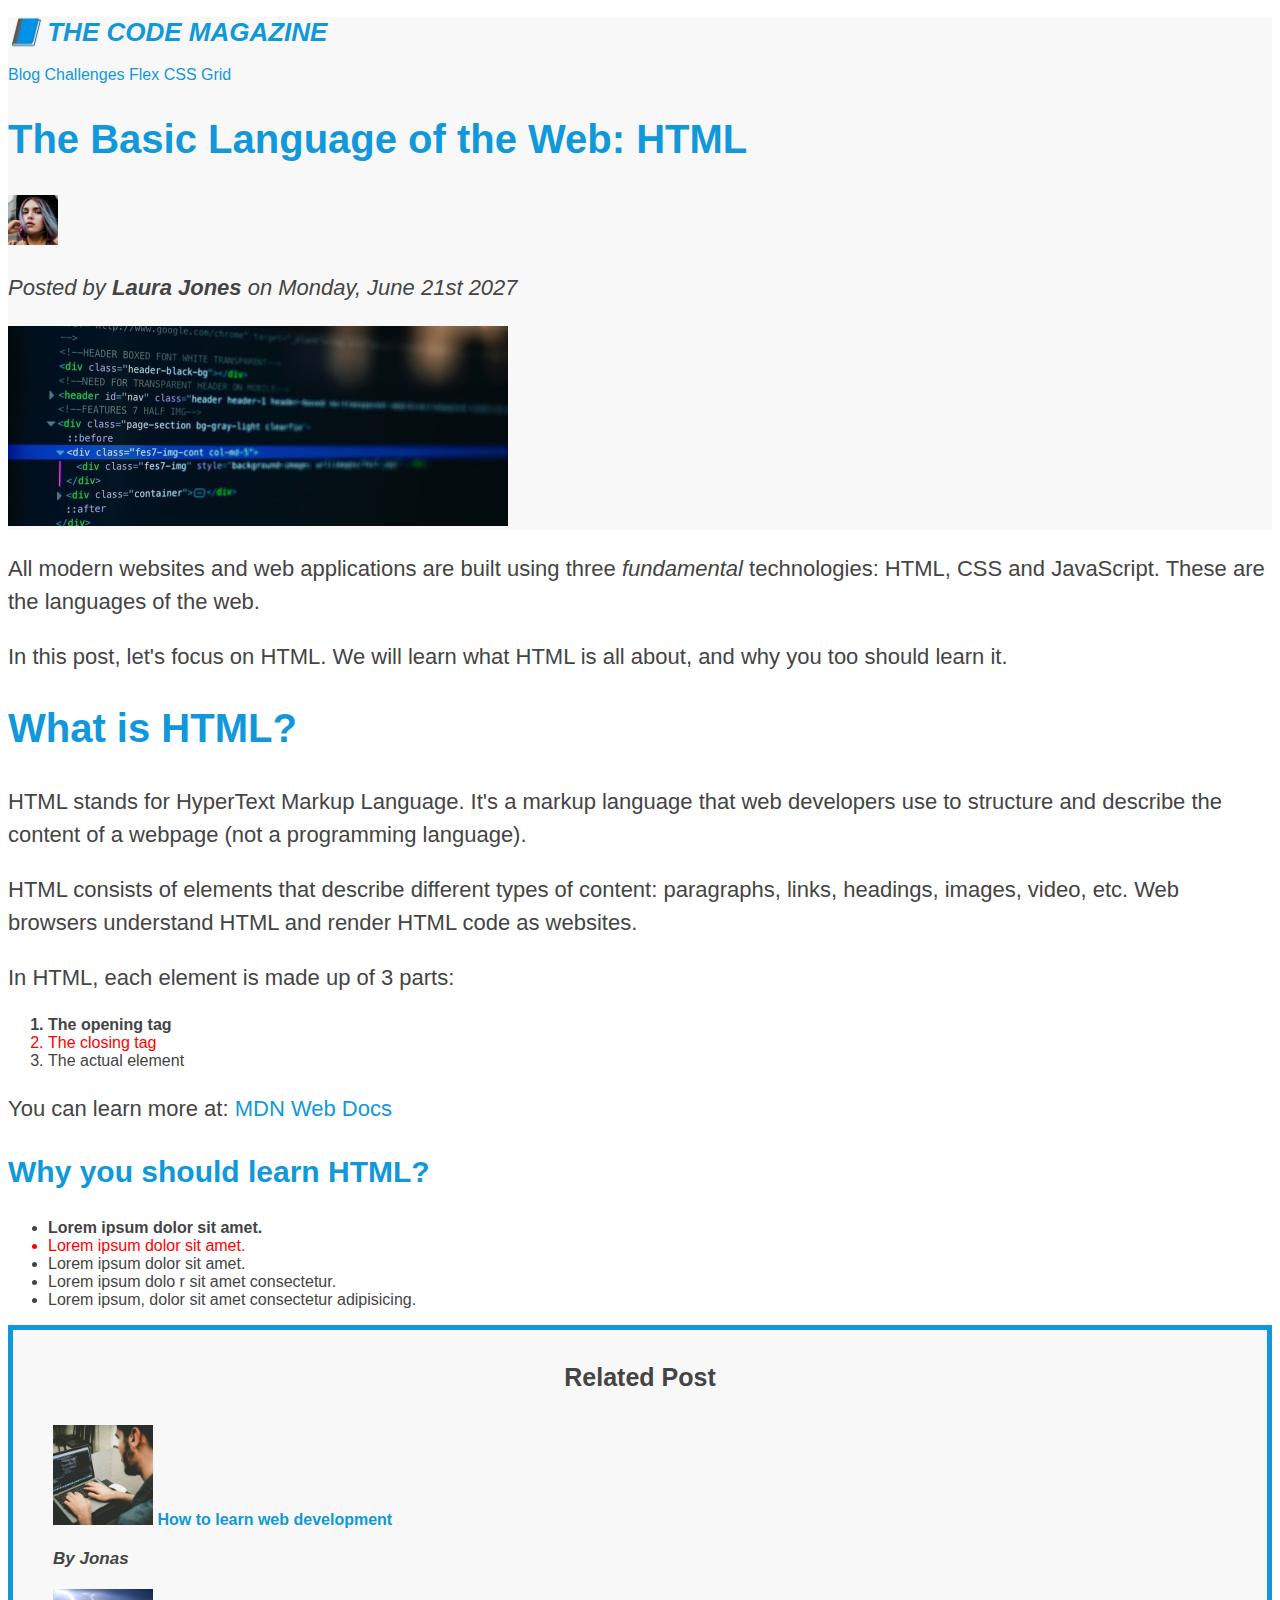
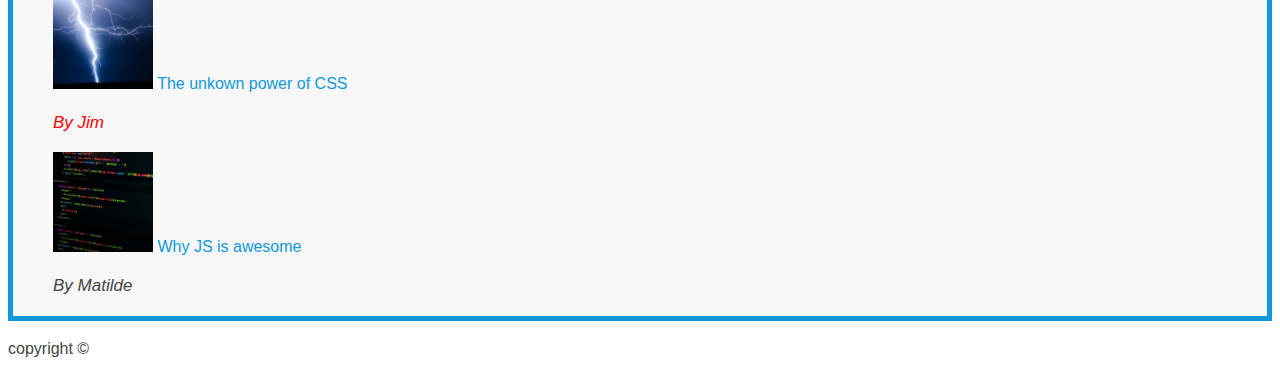
==== Section3-CSS/index.html @ 2f6d9512 "Halfway through section 3" ====
<!DOCTYPE html>
<html lang="en">

<head>
    <meta charset="UTF-8">
    <meta http-equiv="X-UA-Compatible" content="IE=edge">
    <meta name="viewport" content="width=device-width, initial-scale=1.0">
    <link rel="stylesheet" href="style.css">
    <title>The Baisc Language of the Web: HTML</title>
</head>

<body>

    <header class="main-header">
        <h1>📘 The Code Magazine</h1>
        <nav>
            <a href="./blog.html">Blog</a>
            <a href="#">Challenges</a>
            <a href="#">Flex</a>
            <a href="#">CSS Grid</a>
        </nav>

        <h2>The Basic Language of the Web: HTML</h2>

        <img src="./02-HTML-Fundamentals/laura-jones.jpg" alt="Headshot of Laura Jones" width="50" height="50">


        <p id="author">Posted by <strong>Laura Jones</strong> on Monday, June 21st 2027</p>

        <img src="./02-HTML-Fundamentals/post-img.jpg" alt="HTML Code" width="500" height="200">
    </header>

    <article>

        <p>All modern websites and web applications are built using three <em>fundamental</em> technologies: HTML, CSS
            and
            JavaScript. These are the languages of the web.
        </p>

        <p>In this post, let's focus on HTML. We will learn what HTML is all about, and why you too should learn it.
        </p>

        <h2>What is HTML?</h2>

        <p>HTML stands for HyperText Markup Language. It's a markup language that web developers use to structure and
            describe the content of a webpage (not a programming language).
        </p>

        <p>HTML consists of elements that describe different types of content: paragraphs, links, headings, images,
            video,
            etc. Web browsers understand HTML and render HTML code as websites.
        </p>

        <p>In HTML, each element is made up of 3 parts:</p>

        <ol>
            <li>The opening tag</li>
            <li>The closing tag</li>
            <li>The actual element</li>
        </ol>

        <p>You can learn more at: <a href="https://developer.mozilla.org/en-US/" target="blank">MDN Web Docs</a>
        </p>

        <h3>Why you should learn HTML?</h3>

        <ul>
            <li>Lorem ipsum dolor sit amet.</li>
            <li>Lorem ipsum dolor sit amet.</li>
            <li>Lorem ipsum dolor sit amet.</li>
            <li>Lorem ipsum dolo r sit amet consectetur.</li>
            <li>Lorem ipsum, dolor sit amet consectetur adipisicing.</li>
        </ul>

    </article>

    <aside>

        <h4>Related Post</h4>

        <ul class="related">
            <li>
                <img src="./02-HTML-Fundamentals/related-1.jpg" alt="Man coding" width="100" height="100">
                <a href="#">How to learn web development</a>
                <p class="related-author">By Jonas</p>
            </li>
            <li>
                <img src="./02-HTML-Fundamentals/related-2.jpg" alt="Lightning" width="100" height="100">
                <a href="#">The unkown power of CSS</a>
                <p class="related-author ">By Jim</p>
            </li>
            <li>
                <img src="./02-HTML-Fundamentals/related-3.jpg" alt="Lines of code" width="100" height="100">
                <a href="#">Why JS is awesome</a>
                <p class="related-author">By Matilde</p>
            </li>
        </ul>
    </aside>


    <footer>
        <p>copyright &copy;</p>
    </footer>
</body>


</html>
---- Section3-CSS/style.css ----
body {
    font-family: sans-serif;
    color: #444444;
}


h1,
h2,
h3 {
    color: #1098db
}

h1 {
    font-size: 26px;
    text-transform: uppercase;
    font-style: italic;
}

h2 {
    font-size: 40px;
}

h3 {
    font-size: 30px;
}

h4 {
    text-align: center;
    font-size: 25px;
}

p {
    font-size: 22px;
    line-height: 1.5;
}

li {
    font-size: 16px;
}

footer p {
    font-size: 16px;
}

#author {
    font-style: italic;
}

.related-author {
    font-style: italic;
    font-size: 17px;
}

.related {
    list-style: none;
}

.main-header {
    background-color: #f8f8f8;
}

aside {
    background-color: #f8f8f8;
    border: 5px solid #1098db;
}

li:first-child {
    font-weight: bold;
}

li:nth-child(2) {
    color: red;
}

/* Styling hyperlinks */
a:link {
    color: #1098db;
    text-decoration: none;
}

a:visited {
    color: #1098db;
}

a:hover {
    color: orangered;
    font-weight: bold;
    text-decoration: underline wavy orangered;
}

a:active {
    background-color: black;
    font-style: italic;
}
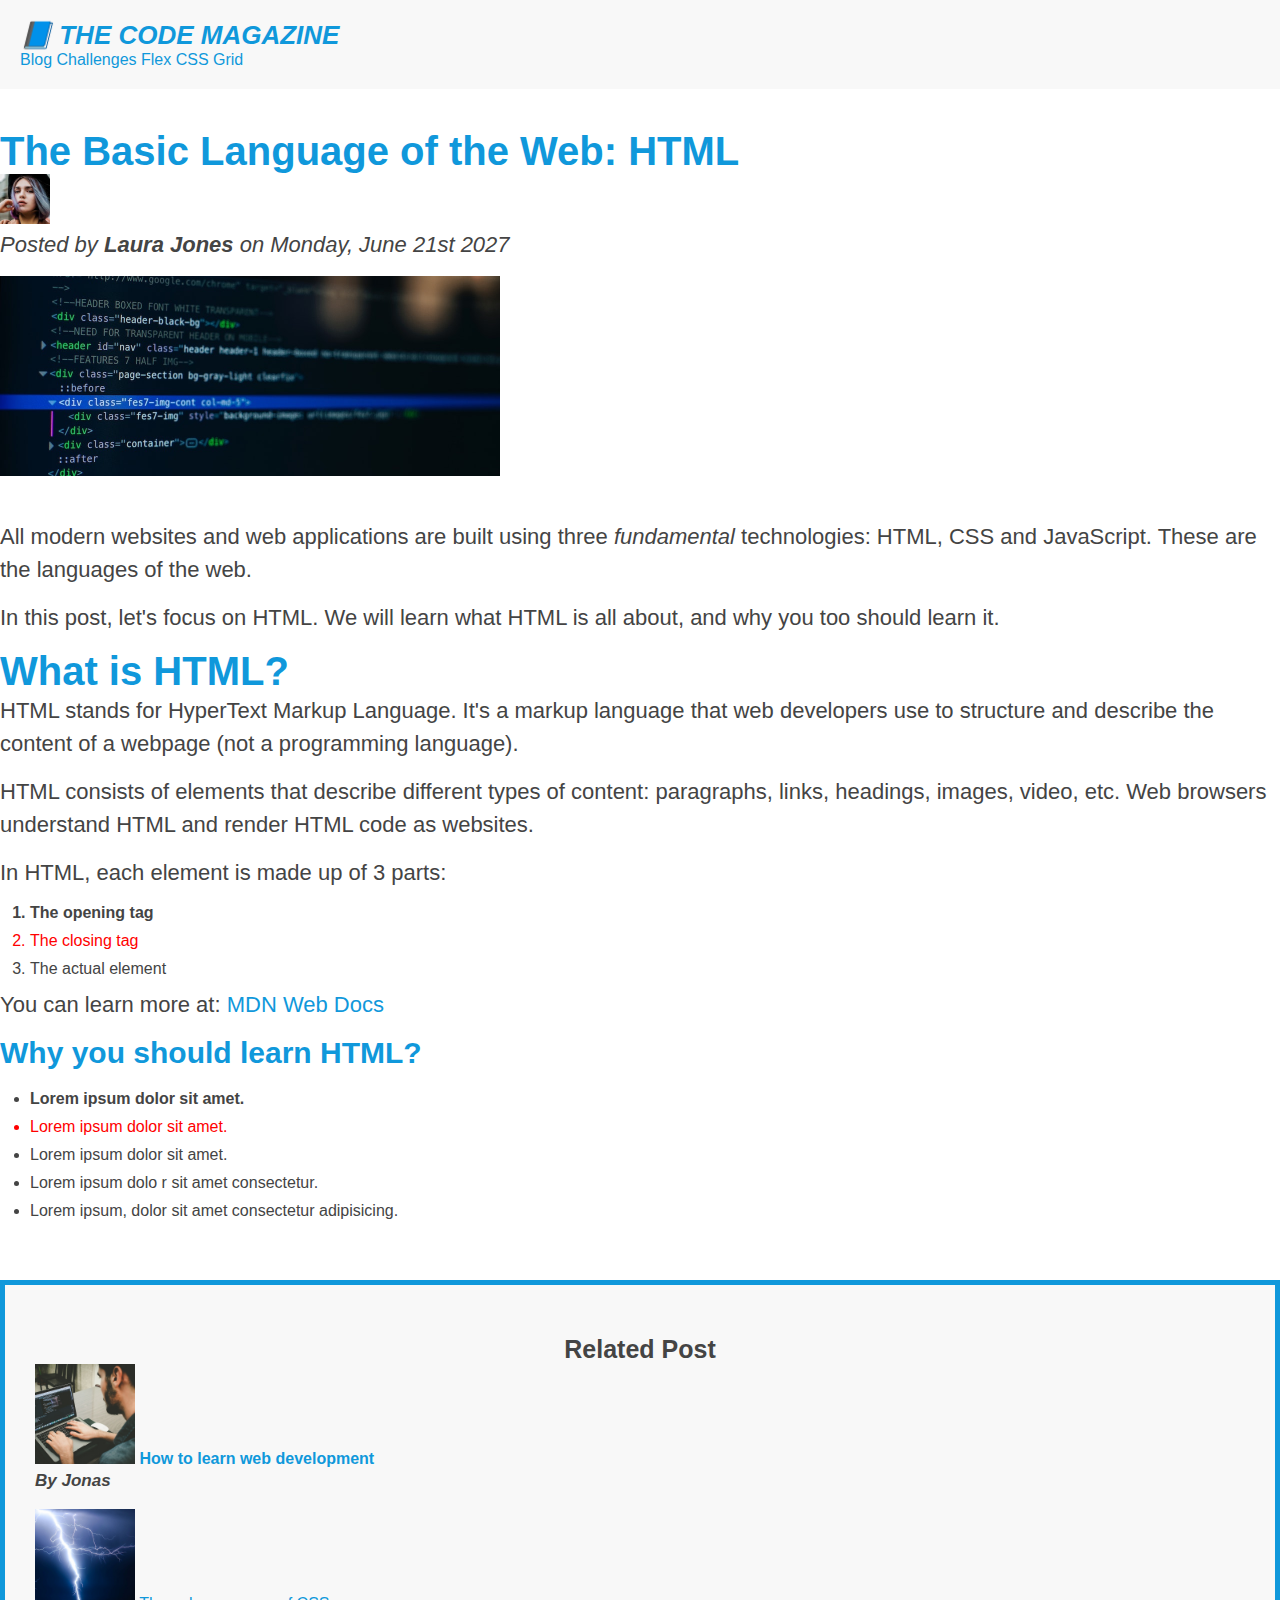
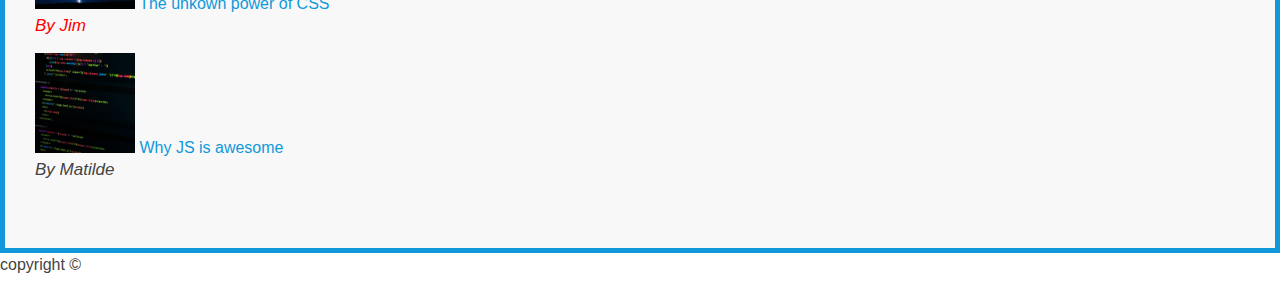
==== commit 4315900d: "Finished padding and margin in section 3" ====
--- a/Section3-CSS/index.html
+++ b/Section3-CSS/index.html
@@ -1,107 +1,137 @@
 <!DOCTYPE html>
 <html lang="en">
+  <head>
+    <meta charset="UTF-8" />
+    <meta http-equiv="X-UA-Compatible" content="IE=edge" />
+    <meta name="viewport" content="width=device-width, initial-scale=1.0" />
+    <link rel="stylesheet" href="style.css" />
+    <title>The Baisc Language of the Web: HTML</title>
+  </head>
 
-<head>
-    <meta charset="UTF-8">
-    <meta http-equiv="X-UA-Compatible" content="IE=edge">
-    <meta name="viewport" content="width=device-width, initial-scale=1.0">
-    <link rel="stylesheet" href="style.css">
-    <title>The Baisc Language of the Web: HTML</title>
-</head>
+  <body>
+    <header class="main-header">
+      <h1>📘 The Code Magazine</h1>
+      <nav>
+        <a href="./blog.html">Blog</a>
+        <a href="#">Challenges</a>
+        <a href="#">Flex</a>
+        <a href="#">CSS Grid</a>
+      </nav>
+    </header>
 
-<body>
+    <header class="post-header">
+      <h2>The Basic Language of the Web: HTML</h2>
 
-    <header class="main-header">
-        <h1>📘 The Code Magazine</h1>
-        <nav>
-            <a href="./blog.html">Blog</a>
-            <a href="#">Challenges</a>
-            <a href="#">Flex</a>
-            <a href="#">CSS Grid</a>
-        </nav>
+      <img
+        src="./02-HTML-Fundamentals/laura-jones.jpg"
+        alt="Headshot of Laura Jones"
+        width="50"
+        height="50"
+      />
 
-        <h2>The Basic Language of the Web: HTML</h2>
+      <p id="author">
+        Posted by <strong>Laura Jones</strong> on Monday, June 21st 2027
+      </p>
 
-        <img src="./02-HTML-Fundamentals/laura-jones.jpg" alt="Headshot of Laura Jones" width="50" height="50">
-
-
-        <p id="author">Posted by <strong>Laura Jones</strong> on Monday, June 21st 2027</p>
-
-        <img src="./02-HTML-Fundamentals/post-img.jpg" alt="HTML Code" width="500" height="200">
+      <img
+        src="./02-HTML-Fundamentals/post-img.jpg"
+        alt="HTML Code"
+        width="500"
+        height="200"
+      />
     </header>
 
     <article>
+      <p>
+        All modern websites and web applications are built using three
+        <em>fundamental</em> technologies: HTML, CSS and JavaScript. These are
+        the languages of the web.
+      </p>
 
-        <p>All modern websites and web applications are built using three <em>fundamental</em> technologies: HTML, CSS
-            and
-            JavaScript. These are the languages of the web.
-        </p>
+      <p>
+        In this post, let's focus on HTML. We will learn what HTML is all about,
+        and why you too should learn it.
+      </p>
 
-        <p>In this post, let's focus on HTML. We will learn what HTML is all about, and why you too should learn it.
-        </p>
+      <h2>What is HTML?</h2>
 
-        <h2>What is HTML?</h2>
+      <p>
+        HTML stands for HyperText Markup Language. It's a markup language that
+        web developers use to structure and describe the content of a webpage
+        (not a programming language).
+      </p>
 
-        <p>HTML stands for HyperText Markup Language. It's a markup language that web developers use to structure and
-            describe the content of a webpage (not a programming language).
-        </p>
+      <p>
+        HTML consists of elements that describe different types of content:
+        paragraphs, links, headings, images, video, etc. Web browsers understand
+        HTML and render HTML code as websites.
+      </p>
 
-        <p>HTML consists of elements that describe different types of content: paragraphs, links, headings, images,
-            video,
-            etc. Web browsers understand HTML and render HTML code as websites.
-        </p>
+      <p>In HTML, each element is made up of 3 parts:</p>
 
-        <p>In HTML, each element is made up of 3 parts:</p>
+      <ol>
+        <li>The opening tag</li>
+        <li>The closing tag</li>
+        <li>The actual element</li>
+      </ol>
 
-        <ol>
-            <li>The opening tag</li>
-            <li>The closing tag</li>
-            <li>The actual element</li>
-        </ol>
+      <p>
+        You can learn more at:
+        <a href="https://developer.mozilla.org/en-US/" target="blank"
+          >MDN Web Docs</a
+        >
+      </p>
 
-        <p>You can learn more at: <a href="https://developer.mozilla.org/en-US/" target="blank">MDN Web Docs</a>
-        </p>
+      <h3>Why you should learn HTML?</h3>
 
-        <h3>Why you should learn HTML?</h3>
-
-        <ul>
-            <li>Lorem ipsum dolor sit amet.</li>
-            <li>Lorem ipsum dolor sit amet.</li>
-            <li>Lorem ipsum dolor sit amet.</li>
-            <li>Lorem ipsum dolo r sit amet consectetur.</li>
-            <li>Lorem ipsum, dolor sit amet consectetur adipisicing.</li>
-        </ul>
-
+      <ul>
+        <li>Lorem ipsum dolor sit amet.</li>
+        <li>Lorem ipsum dolor sit amet.</li>
+        <li>Lorem ipsum dolor sit amet.</li>
+        <li>Lorem ipsum dolo r sit amet consectetur.</li>
+        <li>Lorem ipsum, dolor sit amet consectetur adipisicing.</li>
+      </ul>
     </article>
 
     <aside>
+      <h4>Related Post</h4>
 
-        <h4>Related Post</h4>
-
-        <ul class="related">
-            <li>
-                <img src="./02-HTML-Fundamentals/related-1.jpg" alt="Man coding" width="100" height="100">
-                <a href="#">How to learn web development</a>
-                <p class="related-author">By Jonas</p>
-            </li>
-            <li>
-                <img src="./02-HTML-Fundamentals/related-2.jpg" alt="Lightning" width="100" height="100">
-                <a href="#">The unkown power of CSS</a>
-                <p class="related-author ">By Jim</p>
-            </li>
-            <li>
-                <img src="./02-HTML-Fundamentals/related-3.jpg" alt="Lines of code" width="100" height="100">
-                <a href="#">Why JS is awesome</a>
-                <p class="related-author">By Matilde</p>
-            </li>
-        </ul>
+      <ul class="related">
+        <li>
+          <img
+            src="./02-HTML-Fundamentals/related-1.jpg"
+            alt="Man coding"
+            width="100"
+            height="100"
+          />
+          <a href="#">How to learn web development</a>
+          <p class="related-author">By Jonas</p>
+        </li>
+        <li>
+          <img
+            src="./02-HTML-Fundamentals/related-2.jpg"
+            alt="Lightning"
+            width="100"
+            height="100"
+          />
+          <a href="#">The unkown power of CSS</a>
+          <p class="related-author">By Jim</p>
+        </li>
+        <li>
+          <img
+            src="./02-HTML-Fundamentals/related-3.jpg"
+            alt="Lines of code"
+            width="100"
+            height="100"
+          />
+          <a href="#">Why JS is awesome</a>
+          <p class="related-author">By Matilde</p>
+        </li>
+      </ul>
     </aside>
 
-
     <footer>
-        <p>copyright &copy;</p>
+      <p>copyright &copy;</p>
     </footer>
-</body>
-
-
-</html>+  </body>
+</html>
--- a/Section3-CSS/style.css
+++ b/Section3-CSS/style.css
@@ -1,94 +1,121 @@
-body {
-    font-family: sans-serif;
-    color: #444444;
+* {
+  margin: 0;
+  padding: 0;
 }
 
+body {
+  font-family: sans-serif;
+  color: #444444;
+}
+
+.main-header {
+  background-color: #f8f8f8;
+  padding: 20px;
+  margin-bottom: 40px;
+}
+
+.post-header {
+  margin-bottom: 40px;
+}
+
+aside {
+  background-color: #f8f8f8;
+  border: 5px solid #1098db;
+  padding: 50px 0;
+}
+
+article {
+  margin-bottom: 60px;
+}
 
 h1,
 h2,
 h3 {
-    color: #1098db
+  color: #1098db;
 }
 
 h1 {
-    font-size: 26px;
-    text-transform: uppercase;
-    font-style: italic;
+  font-size: 26px;
+  text-transform: uppercase;
+  font-style: italic;
 }
 
 h2 {
-    font-size: 40px;
+  font-size: 40px;
 }
 
 h3 {
-    font-size: 30px;
+  font-size: 30px;
+  margin-bottom: 20px;
 }
 
 h4 {
-    text-align: center;
-    font-size: 25px;
+  text-align: center;
+  font-size: 25px;
 }
 
 p {
-    font-size: 22px;
-    line-height: 1.5;
+  font-size: 22px;
+  line-height: 1.5;
+  margin-bottom: 15px;
 }
 
 li {
-    font-size: 16px;
+  font-size: 16px;
+  margin-left: 30px;
+  margin-bottom: 10px;
 }
 
 footer p {
-    font-size: 16px;
+  font-size: 16px;
 }
 
 #author {
-    font-style: italic;
+  font-style: italic;
 }
 
 .related-author {
-    font-style: italic;
-    font-size: 17px;
+  font-style: italic;
+  font-size: 17px;
 }
 
 .related {
-    list-style: none;
+  list-style: none;
 }
 
-.main-header {
-    background-color: #f8f8f8;
-}
-
-aside {
-    background-color: #f8f8f8;
-    border: 5px solid #1098db;
+li {
+  margin-bottom: 10px;
 }
 
 li:first-child {
-    font-weight: bold;
+  font-weight: bold;
 }
 
 li:nth-child(2) {
-    color: red;
+  color: red;
 }
+
+/* li:last-child {
+  margin-bottom: 0;
+} */
 
 /* Styling hyperlinks */
 a:link {
-    color: #1098db;
-    text-decoration: none;
+  color: #1098db;
+  text-decoration: none;
 }
 
 a:visited {
-    color: #1098db;
+  color: #1098db;
 }
 
 a:hover {
-    color: orangered;
-    font-weight: bold;
-    text-decoration: underline wavy orangered;
+  color: orangered;
+  font-weight: bold;
+  text-decoration: underline wavy orangered;
 }
 
 a:active {
-    background-color: black;
-    font-style: italic;
-}+  background-color: black;
+  font-style: italic;
+}
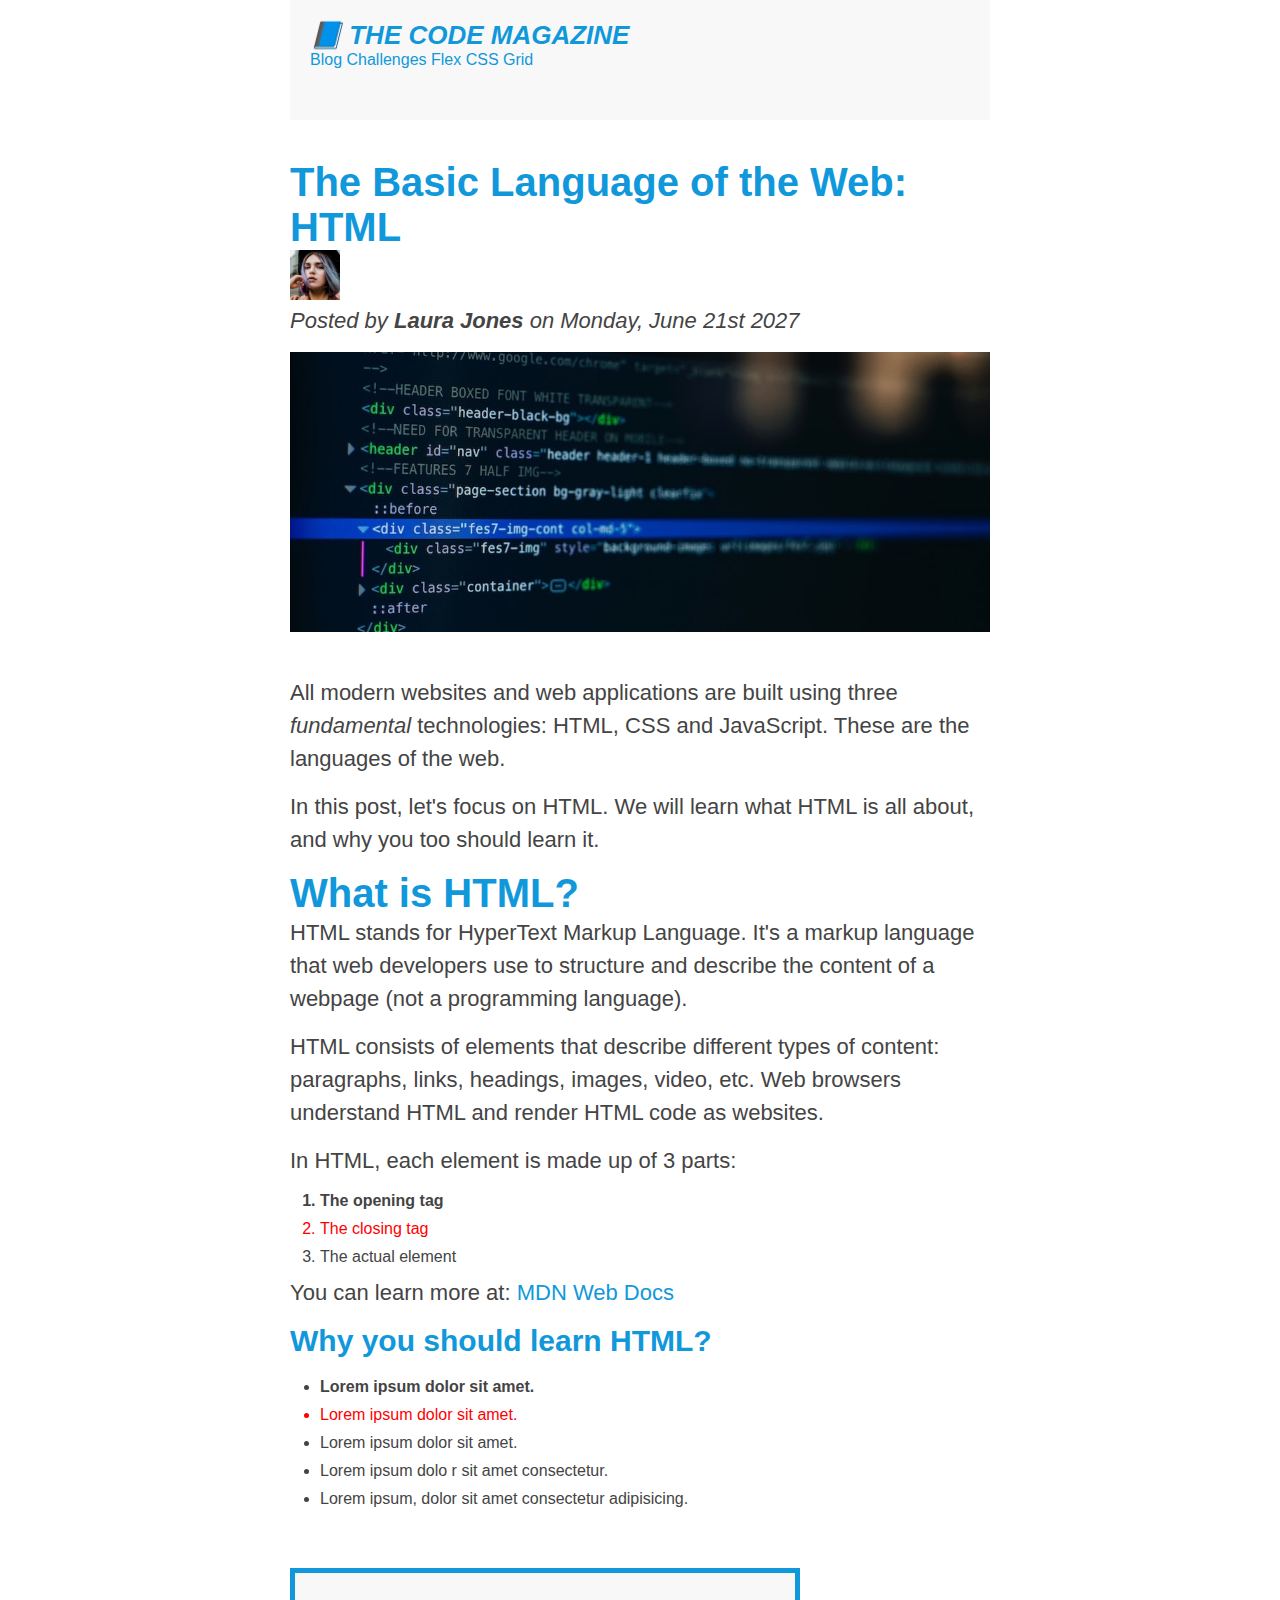
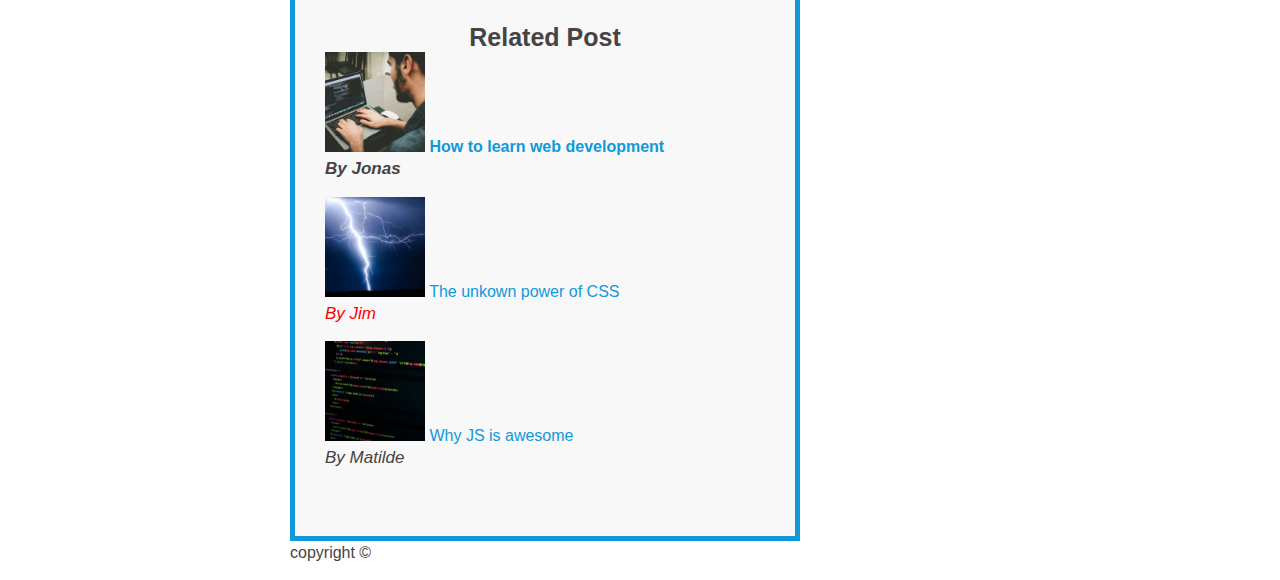
==== commit f9d60cec: "Completed challenge 2 and learned about dimensions" ====
--- a/Section3-CSS/index.html
+++ b/Section3-CSS/index.html
@@ -9,129 +9,132 @@
   </head>
 
   <body>
-    <header class="main-header">
-      <h1>📘 The Code Magazine</h1>
-      <nav>
-        <a href="./blog.html">Blog</a>
-        <a href="#">Challenges</a>
-        <a href="#">Flex</a>
-        <a href="#">CSS Grid</a>
-      </nav>
-    </header>
+    <div class="container">
+      <header class="main-header">
+        <h1>📘 The Code Magazine</h1>
+        <nav>
+          <a href="./blog.html">Blog</a>
+          <a href="#">Challenges</a>
+          <a href="#">Flex</a>
+          <a href="#">CSS Grid</a>
+        </nav>
+      </header>
 
-    <header class="post-header">
-      <h2>The Basic Language of the Web: HTML</h2>
+      <header class="post-header">
+        <h2>The Basic Language of the Web: HTML</h2>
 
-      <img
-        src="./02-HTML-Fundamentals/laura-jones.jpg"
-        alt="Headshot of Laura Jones"
-        width="50"
-        height="50"
-      />
+        <img
+          src="./02-HTML-Fundamentals/laura-jones.jpg"
+          alt="Headshot of Laura Jones"
+          width="50"
+          height="50"
+        />
 
-      <p id="author">
-        Posted by <strong>Laura Jones</strong> on Monday, June 21st 2027
-      </p>
+        <p id="author">
+          Posted by <strong>Laura Jones</strong> on Monday, June 21st 2027
+        </p>
 
-      <img
-        src="./02-HTML-Fundamentals/post-img.jpg"
-        alt="HTML Code"
-        width="500"
-        height="200"
-      />
-    </header>
+        <img
+          class="post-img"
+          src="./02-HTML-Fundamentals/post-img.jpg"
+          alt="HTML Code"
+          width="500"
+          height="200"
+        />
+      </header>
 
-    <article>
-      <p>
-        All modern websites and web applications are built using three
-        <em>fundamental</em> technologies: HTML, CSS and JavaScript. These are
-        the languages of the web.
-      </p>
+      <article>
+        <p>
+          All modern websites and web applications are built using three
+          <em>fundamental</em> technologies: HTML, CSS and JavaScript. These are
+          the languages of the web.
+        </p>
 
-      <p>
-        In this post, let's focus on HTML. We will learn what HTML is all about,
-        and why you too should learn it.
-      </p>
+        <p>
+          In this post, let's focus on HTML. We will learn what HTML is all
+          about, and why you too should learn it.
+        </p>
 
-      <h2>What is HTML?</h2>
+        <h2>What is HTML?</h2>
 
-      <p>
-        HTML stands for HyperText Markup Language. It's a markup language that
-        web developers use to structure and describe the content of a webpage
-        (not a programming language).
-      </p>
+        <p>
+          HTML stands for HyperText Markup Language. It's a markup language that
+          web developers use to structure and describe the content of a webpage
+          (not a programming language).
+        </p>
 
-      <p>
-        HTML consists of elements that describe different types of content:
-        paragraphs, links, headings, images, video, etc. Web browsers understand
-        HTML and render HTML code as websites.
-      </p>
+        <p>
+          HTML consists of elements that describe different types of content:
+          paragraphs, links, headings, images, video, etc. Web browsers
+          understand HTML and render HTML code as websites.
+        </p>
 
-      <p>In HTML, each element is made up of 3 parts:</p>
+        <p>In HTML, each element is made up of 3 parts:</p>
 
-      <ol>
-        <li>The opening tag</li>
-        <li>The closing tag</li>
-        <li>The actual element</li>
-      </ol>
+        <ol>
+          <li>The opening tag</li>
+          <li>The closing tag</li>
+          <li>The actual element</li>
+        </ol>
 
-      <p>
-        You can learn more at:
-        <a href="https://developer.mozilla.org/en-US/" target="blank"
-          >MDN Web Docs</a
-        >
-      </p>
+        <p>
+          You can learn more at:
+          <a href="https://developer.mozilla.org/en-US/" target="blank"
+            >MDN Web Docs</a
+          >
+        </p>
 
-      <h3>Why you should learn HTML?</h3>
+        <h3>Why you should learn HTML?</h3>
 
-      <ul>
-        <li>Lorem ipsum dolor sit amet.</li>
-        <li>Lorem ipsum dolor sit amet.</li>
-        <li>Lorem ipsum dolor sit amet.</li>
-        <li>Lorem ipsum dolo r sit amet consectetur.</li>
-        <li>Lorem ipsum, dolor sit amet consectetur adipisicing.</li>
-      </ul>
-    </article>
+        <ul>
+          <li>Lorem ipsum dolor sit amet.</li>
+          <li>Lorem ipsum dolor sit amet.</li>
+          <li>Lorem ipsum dolor sit amet.</li>
+          <li>Lorem ipsum dolo r sit amet consectetur.</li>
+          <li>Lorem ipsum, dolor sit amet consectetur adipisicing.</li>
+        </ul>
+      </article>
 
-    <aside>
-      <h4>Related Post</h4>
+      <aside>
+        <h4>Related Post</h4>
 
-      <ul class="related">
-        <li>
-          <img
-            src="./02-HTML-Fundamentals/related-1.jpg"
-            alt="Man coding"
-            width="100"
-            height="100"
-          />
-          <a href="#">How to learn web development</a>
-          <p class="related-author">By Jonas</p>
-        </li>
-        <li>
-          <img
-            src="./02-HTML-Fundamentals/related-2.jpg"
-            alt="Lightning"
-            width="100"
-            height="100"
-          />
-          <a href="#">The unkown power of CSS</a>
-          <p class="related-author">By Jim</p>
-        </li>
-        <li>
-          <img
-            src="./02-HTML-Fundamentals/related-3.jpg"
-            alt="Lines of code"
-            width="100"
-            height="100"
-          />
-          <a href="#">Why JS is awesome</a>
-          <p class="related-author">By Matilde</p>
-        </li>
-      </ul>
-    </aside>
+        <ul class="related">
+          <li>
+            <img
+              src="./02-HTML-Fundamentals/related-1.jpg"
+              alt="Man coding"
+              width="100"
+              height="100"
+            />
+            <a href="#">How to learn web development</a>
+            <p class="related-author">By Jonas</p>
+          </li>
+          <li>
+            <img
+              src="./02-HTML-Fundamentals/related-2.jpg"
+              alt="Lightning"
+              width="100"
+              height="100"
+            />
+            <a href="#">The unkown power of CSS</a>
+            <p class="related-author">By Jim</p>
+          </li>
+          <li>
+            <img
+              src="./02-HTML-Fundamentals/related-3.jpg"
+              alt="Lines of code"
+              width="100"
+              height="100"
+            />
+            <a href="#">Why JS is awesome</a>
+            <p class="related-author">By Matilde</p>
+          </li>
+        </ul>
+      </aside>
 
-    <footer>
-      <p>copyright &copy;</p>
-    </footer>
+      <footer>
+        <p>copyright &copy;</p>
+      </footer>
+    </div>
   </body>
 </html>
--- a/Section3-CSS/style.css
+++ b/Section3-CSS/style.css
@@ -8,10 +8,16 @@
   color: #444444;
 }
 
+.container {
+  width: 700px;
+  margin: 0 auto;
+}
+
 .main-header {
   background-color: #f8f8f8;
   padding: 20px;
   margin-bottom: 40px;
+  height: 80px;
 }
 
 .post-header {
@@ -22,6 +28,7 @@
   background-color: #f8f8f8;
   border: 5px solid #1098db;
   padding: 50px 0;
+  width: 500px;
 }
 
 article {
@@ -119,3 +126,8 @@
   background-color: black;
   font-style: italic;
 }
+
+.post-img {
+  width: 100%;
+  height: auto;
+}
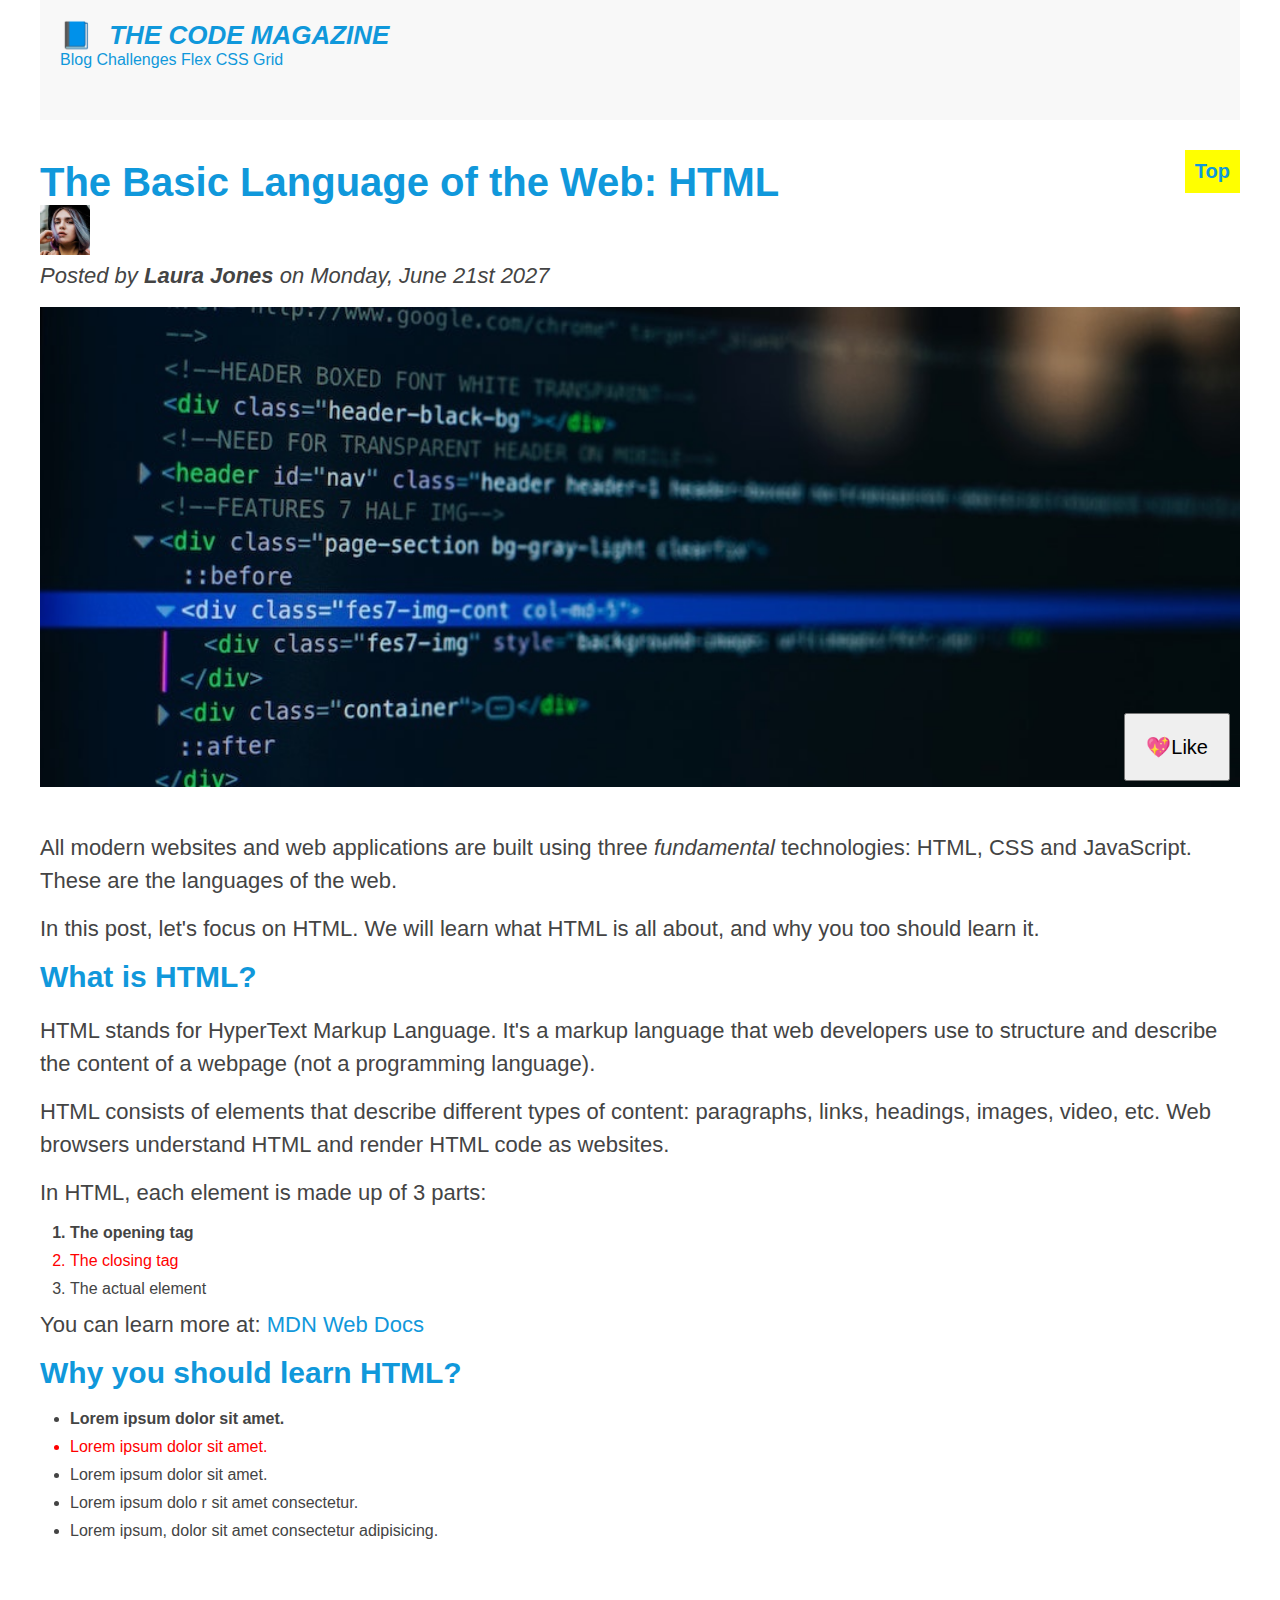
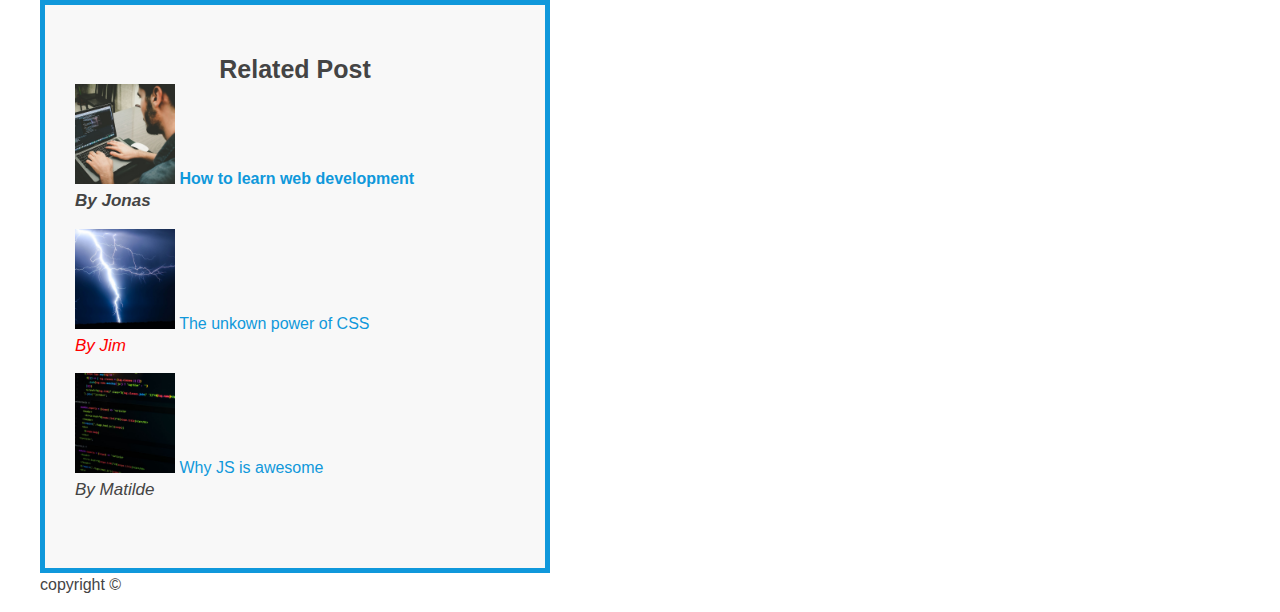
==== commit 0e085c8d: "Finished basics of css" ====
--- a/Section3-CSS/index.html
+++ b/Section3-CSS/index.html
@@ -1,140 +1,117 @@
 <!DOCTYPE html>
 <html lang="en">
-  <head>
+
+<head>
     <meta charset="UTF-8" />
     <meta http-equiv="X-UA-Compatible" content="IE=edge" />
     <meta name="viewport" content="width=device-width, initial-scale=1.0" />
     <link rel="stylesheet" href="style.css" />
     <title>The Baisc Language of the Web: HTML</title>
-  </head>
+</head>
 
-  <body>
+<body>
     <div class="container">
-      <header class="main-header">
-        <h1>📘 The Code Magazine</h1>
-        <nav>
-          <a href="./blog.html">Blog</a>
-          <a href="#">Challenges</a>
-          <a href="#">Flex</a>
-          <a href="#">CSS Grid</a>
-        </nav>
-      </header>
+        <header class="main-header">
+            <h1>📘 The Code Magazine</h1>
+            <nav>
+                <a href="./blog.html">Blog</a>
+                <a href="#">Challenges</a>
+                <a href="#">Flex</a>
+                <a href="#">CSS Grid</a>
+            </nav>
+        </header>
 
-      <header class="post-header">
-        <h2>The Basic Language of the Web: HTML</h2>
+        <header class="post-header">
+            <h2>The Basic Language of the Web: HTML</h2>
 
-        <img
-          src="./02-HTML-Fundamentals/laura-jones.jpg"
-          alt="Headshot of Laura Jones"
-          width="50"
-          height="50"
-        />
+            <img src="./02-HTML-Fundamentals/laura-jones.jpg" alt="Headshot of Laura Jones" width="50" height="50" />
 
-        <p id="author">
-          Posted by <strong>Laura Jones</strong> on Monday, June 21st 2027
-        </p>
+            <p id="author">
+                Posted by <strong>Laura Jones</strong> on Monday, June 21st 2027
+            </p>
 
-        <img
-          class="post-img"
-          src="./02-HTML-Fundamentals/post-img.jpg"
-          alt="HTML Code"
-          width="500"
-          height="200"
-        />
-      </header>
+            <img class="post-img" src="./02-HTML-Fundamentals/post-img.jpg" alt="HTML Code" width="500" height="200" />
 
-      <article>
-        <p>
-          All modern websites and web applications are built using three
-          <em>fundamental</em> technologies: HTML, CSS and JavaScript. These are
-          the languages of the web.
-        </p>
+            <button>💖Like</button>
 
-        <p>
-          In this post, let's focus on HTML. We will learn what HTML is all
-          about, and why you too should learn it.
-        </p>
+        </header>
 
-        <h2>What is HTML?</h2>
+        <article>
+            <p>
+                All modern websites and web applications are built using three
+                <em>fundamental</em> technologies: HTML, CSS and JavaScript. These are
+                the languages of the web.
+            </p>
 
-        <p>
-          HTML stands for HyperText Markup Language. It's a markup language that
-          web developers use to structure and describe the content of a webpage
-          (not a programming language).
-        </p>
+            <p>
+                In this post, let's focus on HTML. We will learn what HTML is all
+                about, and why you too should learn it.
+            </p>
 
-        <p>
-          HTML consists of elements that describe different types of content:
-          paragraphs, links, headings, images, video, etc. Web browsers
-          understand HTML and render HTML code as websites.
-        </p>
+            <h3>What is HTML?</h3>
 
-        <p>In HTML, each element is made up of 3 parts:</p>
+            <p>
+                HTML stands for HyperText Markup Language. It's a markup language that
+                web developers use to structure and describe the content of a webpage
+                (not a programming language).
+            </p>
 
-        <ol>
-          <li>The opening tag</li>
-          <li>The closing tag</li>
-          <li>The actual element</li>
-        </ol>
+            <p>
+                HTML consists of elements that describe different types of content:
+                paragraphs, links, headings, images, video, etc. Web browsers
+                understand HTML and render HTML code as websites.
+            </p>
 
-        <p>
-          You can learn more at:
-          <a href="https://developer.mozilla.org/en-US/" target="blank"
-            >MDN Web Docs</a
-          >
-        </p>
+            <p>In HTML, each element is made up of 3 parts:</p>
 
-        <h3>Why you should learn HTML?</h3>
+            <ol>
+                <li>The opening tag</li>
+                <li>The closing tag</li>
+                <li>The actual element</li>
+            </ol>
 
-        <ul>
-          <li>Lorem ipsum dolor sit amet.</li>
-          <li>Lorem ipsum dolor sit amet.</li>
-          <li>Lorem ipsum dolor sit amet.</li>
-          <li>Lorem ipsum dolo r sit amet consectetur.</li>
-          <li>Lorem ipsum, dolor sit amet consectetur adipisicing.</li>
-        </ul>
-      </article>
+            <p>
+                You can learn more at:
+                <a href="https://developer.mozilla.org/en-US/" target="blank">MDN Web Docs</a>
+            </p>
 
-      <aside>
-        <h4>Related Post</h4>
+            <h3>Why you should learn HTML?</h3>
 
-        <ul class="related">
-          <li>
-            <img
-              src="./02-HTML-Fundamentals/related-1.jpg"
-              alt="Man coding"
-              width="100"
-              height="100"
-            />
-            <a href="#">How to learn web development</a>
-            <p class="related-author">By Jonas</p>
-          </li>
-          <li>
-            <img
-              src="./02-HTML-Fundamentals/related-2.jpg"
-              alt="Lightning"
-              width="100"
-              height="100"
-            />
-            <a href="#">The unkown power of CSS</a>
-            <p class="related-author">By Jim</p>
-          </li>
-          <li>
-            <img
-              src="./02-HTML-Fundamentals/related-3.jpg"
-              alt="Lines of code"
-              width="100"
-              height="100"
-            />
-            <a href="#">Why JS is awesome</a>
-            <p class="related-author">By Matilde</p>
-          </li>
-        </ul>
-      </aside>
+            <ul>
+                <li>Lorem ipsum dolor sit amet.</li>
+                <li>Lorem ipsum dolor sit amet.</li>
+                <li>Lorem ipsum dolor sit amet.</li>
+                <li>Lorem ipsum dolo r sit amet consectetur.</li>
+                <li>Lorem ipsum, dolor sit amet consectetur adipisicing.</li>
+            </ul>
+        </article>
 
-      <footer>
-        <p>copyright &copy;</p>
-      </footer>
+        <aside>
+            <h4>Related Post</h4>
+
+            <ul class="related">
+                <li>
+                    <img src="./02-HTML-Fundamentals/related-1.jpg" alt="Man coding" width="100" height="100" />
+                    <a href="#">How to learn web development</a>
+                    <p class="related-author">By Jonas</p>
+                </li>
+                <li>
+                    <img src="./02-HTML-Fundamentals/related-2.jpg" alt="Lightning" width="100" height="100" />
+                    <a href="#">The unkown power of CSS</a>
+                    <p class="related-author">By Jim</p>
+                </li>
+                <li>
+                    <img src="./02-HTML-Fundamentals/related-3.jpg" alt="Lines of code" width="100" height="100" />
+                    <a href="#">Why JS is awesome</a>
+                    <p class="related-author">By Matilde</p>
+                </li>
+            </ul>
+        </aside>
+
+        <footer>
+            <p>copyright &copy;</p>
+        </footer>
     </div>
-  </body>
-</html>
+</body>
+
+</html>--- a/Section3-CSS/style.css
+++ b/Section3-CSS/style.css
@@ -1,105 +1,137 @@
 * {
-  margin: 0;
-  padding: 0;
+    margin: 0;
+    padding: 0;
 }
 
 body {
-  font-family: sans-serif;
-  color: #444444;
+    font-family: sans-serif;
+    color: #444444;
 }
 
 .container {
-  width: 700px;
-  margin: 0 auto;
+    width: 1200px;
+    margin: 0 auto;
 }
 
 .main-header {
-  background-color: #f8f8f8;
-  padding: 20px;
-  margin-bottom: 40px;
-  height: 80px;
+    background-color: #f8f8f8;
+    padding: 20px;
+    margin-bottom: 40px;
+    height: 80px;
 }
 
 .post-header {
-  margin-bottom: 40px;
+    margin-bottom: 40px;
+    position: relative;
+}
+
+button {
+    position: absolute;
+    padding: 20px;
+    font-size: 20px;
+    bottom: 10px;
+    right: 10px;
 }
 
 aside {
-  background-color: #f8f8f8;
-  border: 5px solid #1098db;
-  padding: 50px 0;
-  width: 500px;
+    background-color: #f8f8f8;
+    border: 5px solid #1098db;
+    padding: 50px 0;
+    width: 500px;
 }
 
 article {
-  margin-bottom: 60px;
+    margin-bottom: 60px;
+}
+
+/* Formatting book icon in title */
+h1::first-letter {
+    font-style: normal;
+    margin-right: 10px;
+}
+
+/* Adding "top" in header */
+h2 {
+    position: relative;
+}
+
+h2::after {
+    content: "Top";
+    background-color: yellow;
+    font-size: 20px;
+    font-weight: bold;
+    padding: 10px 10px;
+    position: absolute;
+    display: inline-block;
+    right: 0;
+    top: -10px;
 }
 
 h1,
 h2,
 h3 {
-  color: #1098db;
+    color: #1098db;
 }
 
 h1 {
-  font-size: 26px;
-  text-transform: uppercase;
-  font-style: italic;
+    font-size: 26px;
+    text-transform: uppercase;
+    font-style: italic;
 }
 
 h2 {
-  font-size: 40px;
+    font-size: 40px;
 }
 
 h3 {
-  font-size: 30px;
-  margin-bottom: 20px;
+    font-size: 30px;
+    margin-bottom: 20px;
 }
 
 h4 {
-  text-align: center;
-  font-size: 25px;
+    text-align: center;
+    font-size: 25px;
 }
 
 p {
-  font-size: 22px;
-  line-height: 1.5;
-  margin-bottom: 15px;
+    font-size: 22px;
+    line-height: 1.5;
+    margin-bottom: 15px;
 }
 
 li {
-  font-size: 16px;
-  margin-left: 30px;
-  margin-bottom: 10px;
+    font-size: 16px;
+    margin-left: 30px;
+    margin-bottom: 10px;
 }
 
 footer p {
-  font-size: 16px;
+    font-size: 16px;
 }
 
 #author {
-  font-style: italic;
+    font-style: italic;
 }
 
 .related-author {
-  font-style: italic;
-  font-size: 17px;
+    font-style: italic;
+    font-size: 17px;
 }
 
 .related {
-  list-style: none;
+    list-style: none;
 }
 
 li {
-  margin-bottom: 10px;
+    margin-bottom: 10px;
 }
 
 li:first-child {
-  font-weight: bold;
+    font-weight: bold;
 }
 
 li:nth-child(2) {
-  color: red;
+    color: red;
 }
 
 /* li:last-child {
@@ -108,26 +140,26 @@
 
 /* Styling hyperlinks */
 a:link {
-  color: #1098db;
-  text-decoration: none;
+    color: #1098db;
+    text-decoration: none;
 }
 
 a:visited {
-  color: #1098db;
+    color: #1098db;
 }
 
 a:hover {
-  color: orangered;
-  font-weight: bold;
-  text-decoration: underline wavy orangered;
+    color: orangered;
+    font-weight: bold;
+    text-decoration: underline wavy orangered;
 }
 
 a:active {
-  background-color: black;
-  font-style: italic;
+    background-color: black;
+    font-style: italic;
 }
 
 .post-img {
-  width: 100%;
-  height: auto;
-}
+    width: 100%;
+    height: auto;
+}